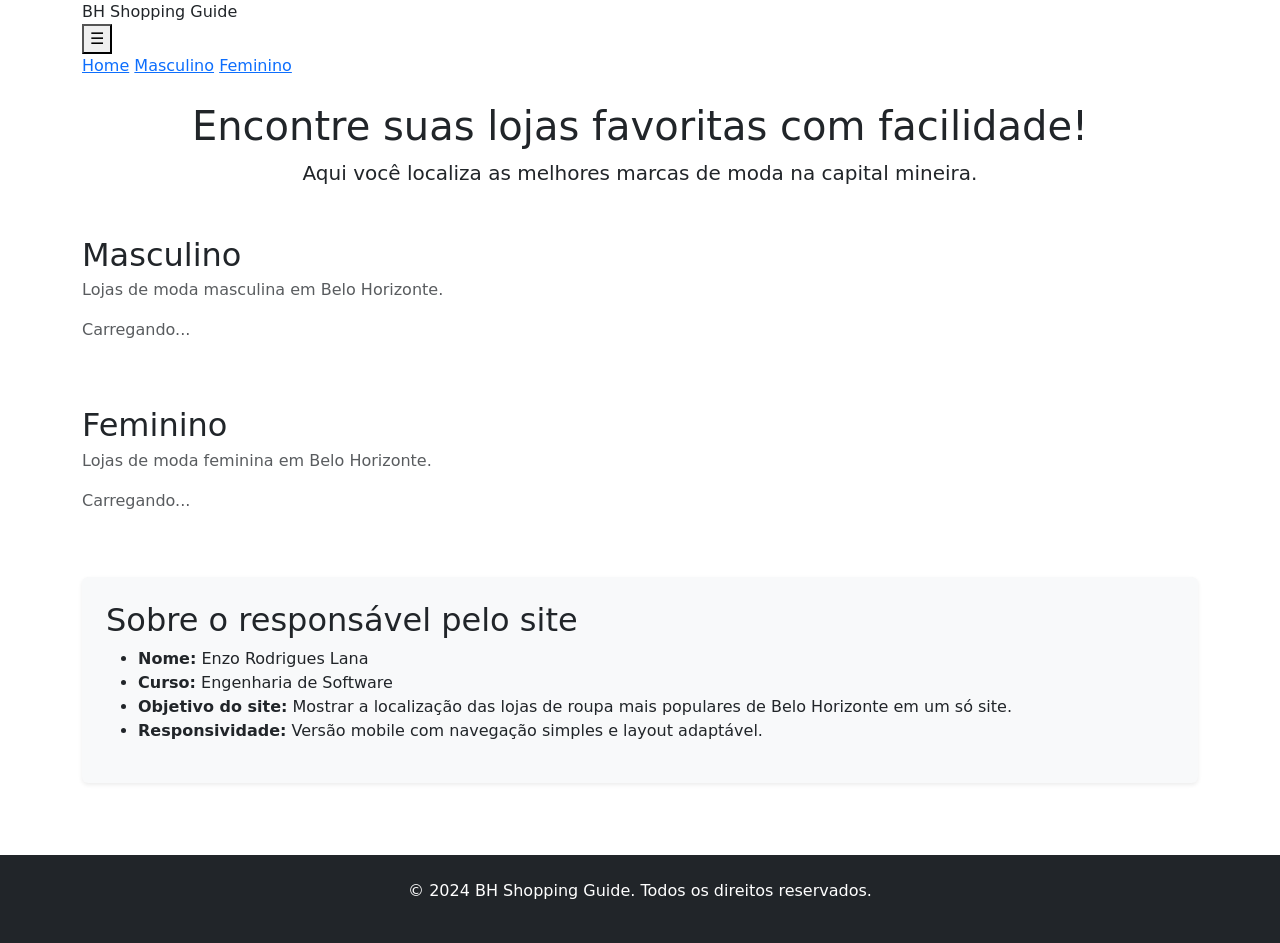
==== index.html @ f257c994 "Add initial HTML structure for BH Shopping Guide" ====
<!DOCTYPE html>
<html lang="pt-BR">
<head>
  <meta charset="UTF-8">
  <meta name="viewport" content="width=device-width, initial-scale=1.0">
  <title>BH Shopping Guide</title>
  <link href="https://cdn.jsdelivr.net/npm/bootstrap@5.3.2/dist/css/bootstrap.min.css" rel="stylesheet">
  <link rel="stylesheet" href="style.css">
</head>
<body>
  <header>
    <div class="header-container container">
      <div class="logo">BH Shopping Guide</div>
      <button class="menu-toggle" id="menuToggle">☰</button>
      <nav id="navMenu">
        <a href="index.html">Home</a>
        <a href="#masculino">Masculino</a>
        <a href="#feminino">Feminino</a>
      </nav>
    </div>
  </header>

  <main class="container py-4">

    <section class="text-center mb-5">
      <h1>Encontre suas lojas favoritas com facilidade!</h1>
      <p class="lead">Aqui você localiza as melhores marcas de moda na capital mineira.</p>
    </section>

    <!-- Cards Masculino -->
    <section id="masculino" class="mb-5">
      <h2 class="mb-1">Masculino</h2>
      <p class="text-muted mb-3">Lojas de moda masculina em Belo Horizonte.</p>
      <div id="lojas-masculinas" class="row gy-4">
        <p class="text-muted">Carregando...</p>
      </div>
    </section>

    <!-- Cards Feminino -->
    <section id="feminino" class="mb-5">
      <h2 class="mb-1">Feminino</h2>
      <p class="text-muted mb-3">Lojas de moda feminina em Belo Horizonte.</p>
      <div id="lojas-femininas" class="row gy-4">
        <p class="text-muted">Carregando...</p>
      </div>
    </section>

    <!-- Sobre o responsável -->
    <section id="responsavel" class="sobre-responsavel p-4 bg-light rounded shadow-sm mb-5">
      <h2>Sobre o responsável pelo site</h2>
      <ul>
        <li><strong>Nome:</strong> Enzo Rodrigues Lana</li>
        <li><strong>Curso:</strong> Engenharia de Software</li>
        <li><strong>Objetivo do site:</strong> Mostrar a localização das lojas de roupa mais populares de Belo Horizonte em um só site.</li>
        <li><strong>Responsividade:</strong> Versão mobile com navegação simples e layout adaptável.</li>
      </ul>
    </section>

  </main>

  <footer class="text-center py-4 bg-dark text-white">
    <p>&copy; 2024 BH Shopping Guide. Todos os direitos reservados.</p>
  </footer>

  <script src="https://cdn.jsdelivr.net/npm/bootstrap@5.3.2/dist/js/bootstrap.bundle.min.js"></script>
  <script src="script.js"></script>
</body>
</html>
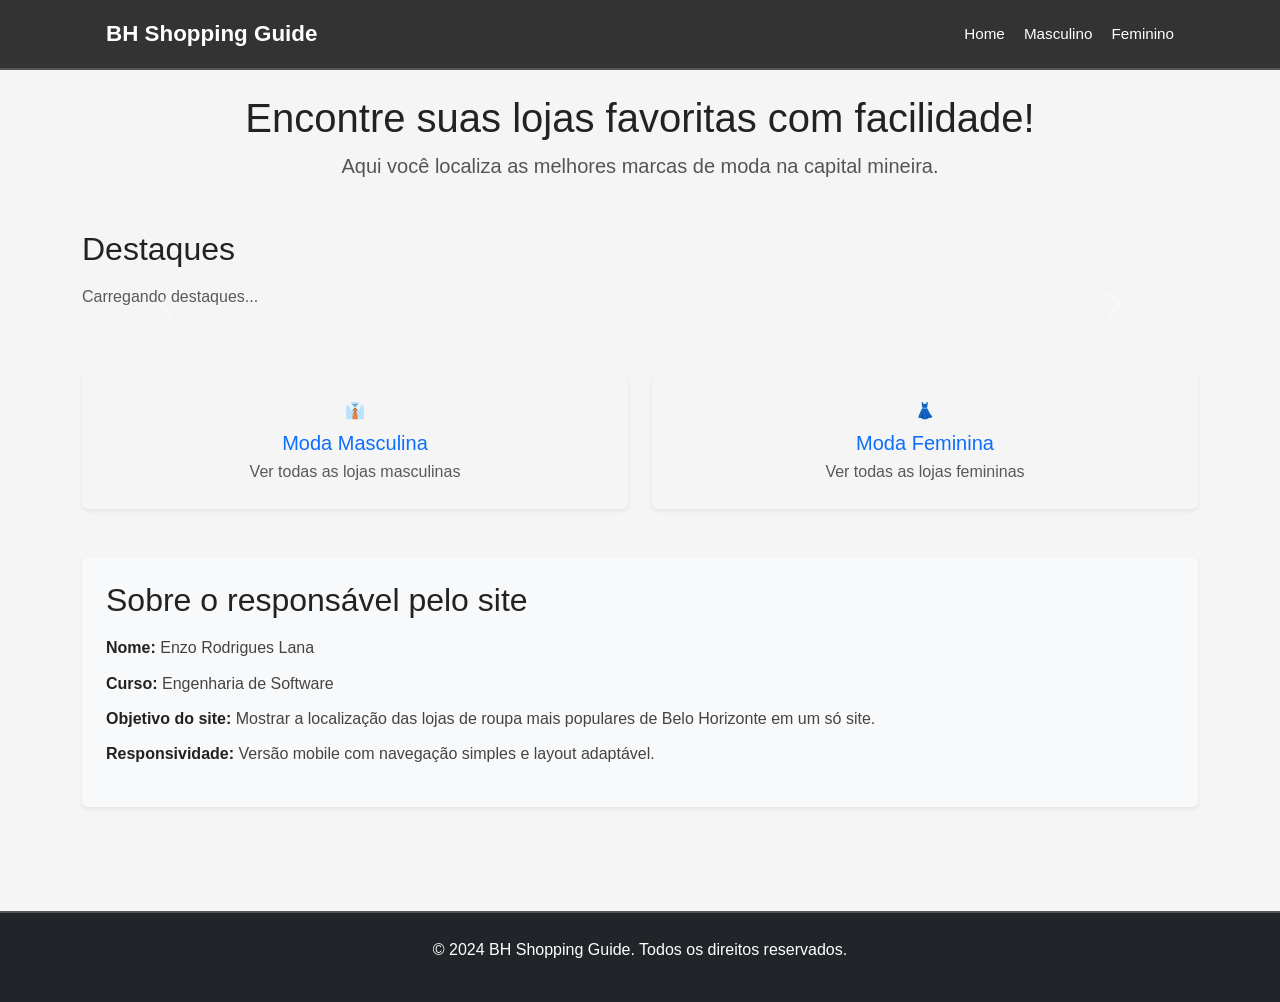
==== commit 962252a1: "Update index.html" ====
--- a/index.html
+++ b/index.html
@@ -8,14 +8,15 @@
   <link rel="stylesheet" href="style.css">
 </head>
 <body>
+
   <header>
     <div class="header-container container">
       <div class="logo">BH Shopping Guide</div>
       <button class="menu-toggle" id="menuToggle">☰</button>
       <nav id="navMenu">
         <a href="index.html">Home</a>
-        <a href="#masculino">Masculino</a>
-        <a href="#feminino">Feminino</a>
+        <a href="masculino.html">Masculino</a>
+        <a href="feminino.html">Feminino</a>
       </nav>
     </div>
   </header>
@@ -27,21 +28,46 @@
       <p class="lead">Aqui você localiza as melhores marcas de moda na capital mineira.</p>
     </section>
 
-    <!-- Cards Masculino -->
-    <section id="masculino" class="mb-5">
-      <h2 class="mb-1">Masculino</h2>
-      <p class="text-muted mb-3">Lojas de moda masculina em Belo Horizonte.</p>
-      <div id="lojas-masculinas" class="row gy-4">
-        <p class="text-muted">Carregando...</p>
+    <!-- Carrossel de Destaques -->
+    <section class="mb-5">
+      <h2 class="mb-3">Destaques</h2>
+      <div id="carrosselDestaques" class="carousel slide" data-bs-ride="carousel">
+        <div class="carousel-indicators" id="carrossel-indicators"></div>
+        <div class="carousel-inner" id="carrossel-inner">
+          <p class="text-muted">Carregando destaques...</p>
+        </div>
+        <button class="carousel-control-prev" type="button" data-bs-target="#carrosselDestaques" data-bs-slide="prev">
+          <span class="carousel-control-prev-icon"></span>
+          <span class="visually-hidden">Anterior</span>
+        </button>
+        <button class="carousel-control-next" type="button" data-bs-target="#carrosselDestaques" data-bs-slide="next">
+          <span class="carousel-control-next-icon"></span>
+          <span class="visually-hidden">Próximo</span>
+        </button>
       </div>
     </section>
 
-    <!-- Cards Feminino -->
-    <section id="feminino" class="mb-5">
-      <h2 class="mb-1">Feminino</h2>
-      <p class="text-muted mb-3">Lojas de moda feminina em Belo Horizonte.</p>
-      <div id="lojas-femininas" class="row gy-4">
-        <p class="text-muted">Carregando...</p>
+    <!-- Links para categorias -->
+    <section class="mb-5">
+      <div class="row g-4">
+        <div class="col-md-6">
+          <a href="masculino.html" class="text-decoration-none">
+            <div class="categoria-card p-4 rounded shadow-sm text-center">
+              <div class="categoria-icon mb-2">👔</div>
+              <h3 class="h5 mb-1">Moda Masculina</h3>
+              <p class="text-muted mb-0">Ver todas as lojas masculinas</p>
+            </div>
+          </a>
+        </div>
+        <div class="col-md-6">
+          <a href="feminino.html" class="text-decoration-none">
+            <div class="categoria-card p-4 rounded shadow-sm text-center">
+              <div class="categoria-icon mb-2">👗</div>
+              <h3 class="h5 mb-1">Moda Feminina</h3>
+              <p class="text-muted mb-0">Ver todas as lojas femininas</p>
+            </div>
+          </a>
+        </div>
       </div>
     </section>
 
@@ -63,6 +89,7 @@
   </footer>
 
   <script src="https://cdn.jsdelivr.net/npm/bootstrap@5.3.2/dist/js/bootstrap.bundle.min.js"></script>
+  <script src="data.js"></script>
   <script src="script.js"></script>
 </body>
 </html>
--- a/style.css
+++ b/style.css
@@ -0,0 +1,150 @@
+* {
+    margin: 0;
+    padding: 0;
+    box-sizing: border-box;
+}
+body {
+    font-family: Arial, sans-serif;
+    line-height: 1.6;
+    color: #333;
+    background-color: #f5f5f5;
+}
+header {
+    background-color: #333;
+    color: white;
+    padding: 1rem 0;
+    border-bottom: 2px solid #555;
+    position: relative;
+    z-index: 10;
+}
+.header-container {
+    max-width: 1100px;
+    margin: 0 auto;
+    padding: 0 1rem;
+    display: flex;
+    justify-content: space-between;
+    align-items: center;
+}
+.logo {
+    font-size: 1.4rem;
+    font-weight: bold;
+}
+nav {
+    display: flex;
+    gap: 1.2rem;
+    align-items: center;
+}
+nav a {
+    color: white;
+    text-decoration: none;
+    font-size: 0.95rem;
+}
+nav a:hover {
+    color: #ccc;
+}
+.menu-toggle {
+    display: none;
+    background: none;
+    border: none;
+    color: white;
+    font-size: 1.6rem;
+    cursor: pointer;
+}
+main {
+    max-width: 1100px;
+    margin: 0 auto;
+    padding: 2rem 1rem;
+}
+h1, h2, h3, h5 {
+    color: #222;
+}
+.lead {
+    color: #555;
+}
+.destaque-card {
+    background-color: white;
+    border-radius: 10px;
+    overflow: hidden;
+    box-shadow: 0 12px 24px rgba(0, 0, 0, 0.08);
+    padding: 1rem;
+}
+.destaque-card img {
+    min-height: 220px;
+    object-fit: cover;
+}
+.sobre-responsavel {
+    background-color: white;
+}
+.sobre-responsavel ul {
+    list-style: none;
+    margin-top: 1rem;
+    padding-left: 0;
+}
+.sobre-responsavel li {
+    margin-bottom: 0.6rem;
+    color: #444;
+}
+.sobre-responsavel strong {
+    color: #222;
+}
+.detalhe {
+    background-color: white;
+    padding: 2rem;
+    border-radius: 10px;
+    box-shadow: 0 14px 30px rgba(0, 0, 0, 0.05);
+}
+.detalhe-img {
+    width: 100%;
+    border-radius: 10px;
+    background-color: #eaeaea;
+    min-height: 250px;
+    object-fit: contain;
+}
+.info {
+    background-color: #f9f9f9;
+    padding: 1.5rem;
+    border-radius: 10px;
+}
+.info p {
+    margin-bottom: 0.9rem;
+    color: #444;
+}
+footer {
+    background-color: #333;
+    color: white;
+    text-align: center;
+    padding: 1.5rem;
+    margin-top: 2rem;
+    border-top: 2px solid #555;
+}
+@media (max-width: 768px) {
+    nav {
+        display: none;
+        position: absolute;
+        top: 70px;
+        right: 0;
+        flex-direction: column;
+        background-color: #333;
+        width: 100%;
+        padding: 1rem 0;
+        gap: 0;
+    }
+    nav.active {
+        display: flex;
+    }
+    nav a {
+        padding: 1rem;
+        border-bottom: 1px solid #555;
+    }
+    .menu-toggle {
+        display: block;
+    }
+}
+@media (max-width: 480px) {
+    .logo {
+        font-size: 1.2rem;
+    }
+    nav a {
+        font-size: 0.85rem;
+    }
+}
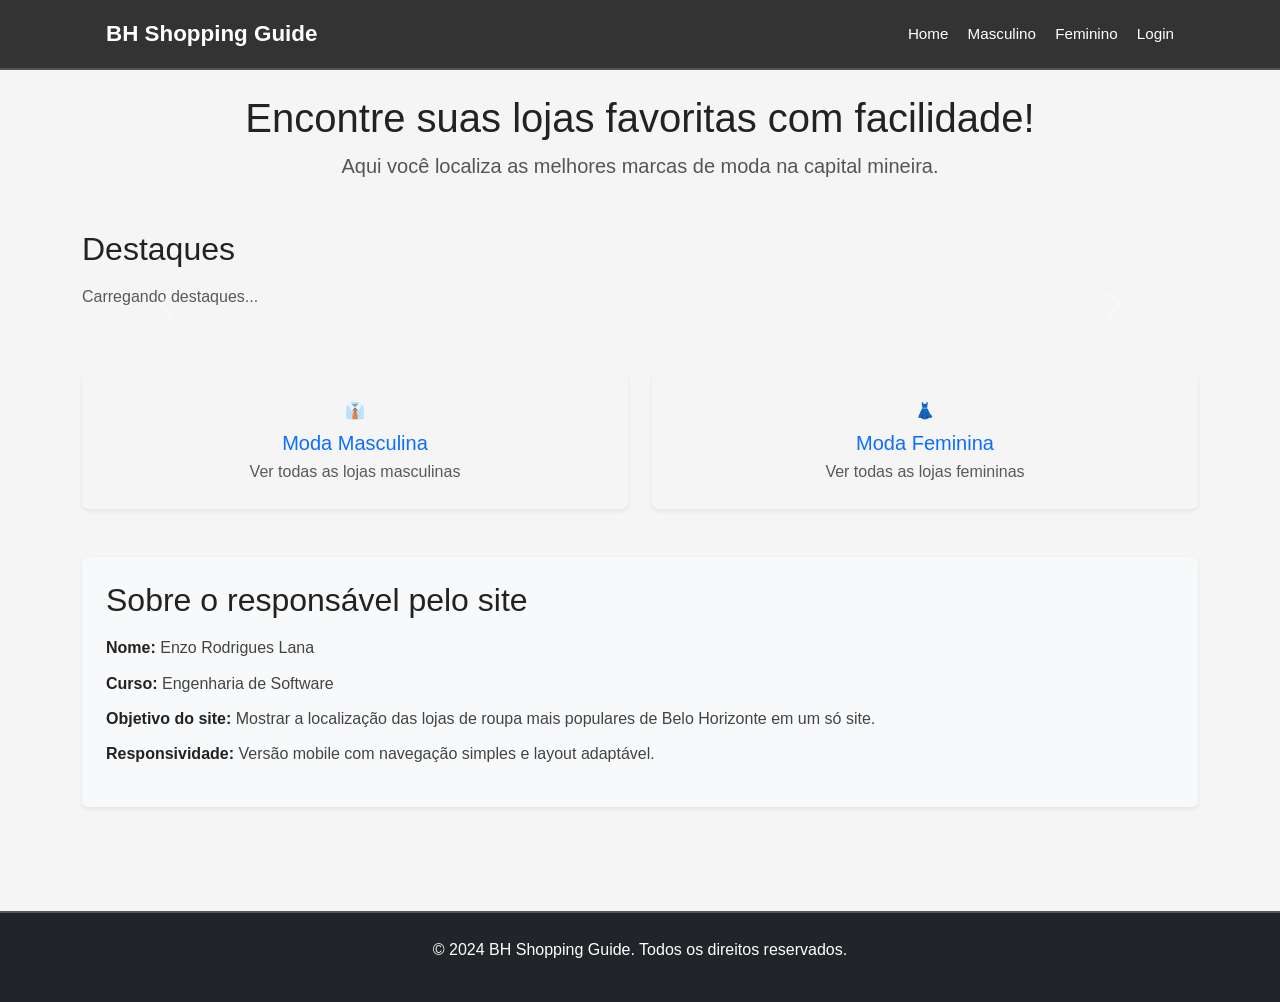
==== commit 8947ef32: "Update index.html" ====
--- a/index.html
+++ b/index.html
@@ -17,6 +17,7 @@
         <a href="index.html">Home</a>
         <a href="masculino.html">Masculino</a>
         <a href="feminino.html">Feminino</a>
+        <a href="login.html">Login</a>
       </nav>
     </div>
   </header>
@@ -28,7 +29,6 @@
       <p class="lead">Aqui você localiza as melhores marcas de moda na capital mineira.</p>
     </section>
 
-    <!-- Carrossel de Destaques -->
     <section class="mb-5">
       <h2 class="mb-3">Destaques</h2>
       <div id="carrosselDestaques" class="carousel slide" data-bs-ride="carousel">
@@ -47,7 +47,6 @@
       </div>
     </section>
 
-    <!-- Links para categorias -->
     <section class="mb-5">
       <div class="row g-4">
         <div class="col-md-6">
@@ -71,7 +70,6 @@
       </div>
     </section>
 
-    <!-- Sobre o responsável -->
     <section id="responsavel" class="sobre-responsavel p-4 bg-light rounded shadow-sm mb-5">
       <h2>Sobre o responsável pelo site</h2>
       <ul>
@@ -89,7 +87,8 @@
   </footer>
 
   <script src="https://cdn.jsdelivr.net/npm/bootstrap@5.3.2/dist/js/bootstrap.bundle.min.js"></script>
-  <script src="data.js"></script>
+  
+  <script src="auth.js"></script>
   <script src="script.js"></script>
 </body>
 </html>
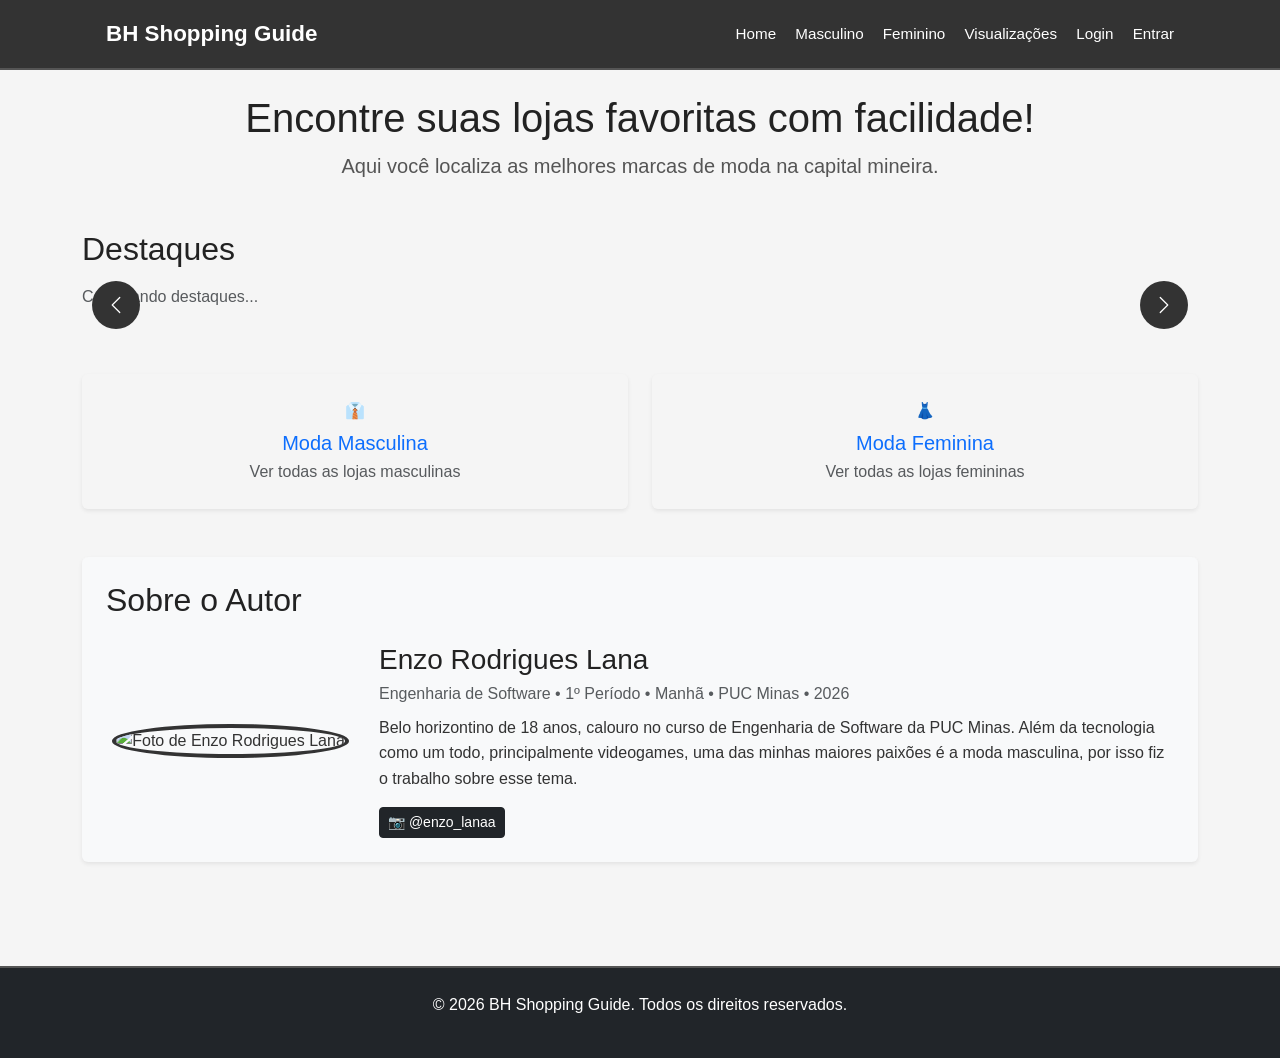
==== commit 3259a20e: "Update index.html" ====
--- a/index.html
+++ b/index.html
@@ -17,6 +17,7 @@
         <a href="index.html">Home</a>
         <a href="masculino.html">Masculino</a>
         <a href="feminino.html">Feminino</a>
+        <a href="visualizacoes.html">Visualizações</a>
         <a href="login.html">Login</a>
       </nav>
     </div>
@@ -71,19 +72,28 @@
     </section>
 
     <section id="responsavel" class="sobre-responsavel p-4 bg-light rounded shadow-sm mb-5">
-      <h2>Sobre o responsável pelo site</h2>
-      <ul>
-        <li><strong>Nome:</strong> Enzo Rodrigues Lana</li>
-        <li><strong>Curso:</strong> Engenharia de Software</li>
-        <li><strong>Objetivo do site:</strong> Mostrar a localização das lojas de roupa mais populares de Belo Horizonte em um só site.</li>
-        <li><strong>Responsividade:</strong> Versão mobile com navegação simples e layout adaptável.</li>
-      </ul>
-    </section>
+  <h2 class="mb-4">Sobre o Autor</h2>
+  <div class="row align-items-center g-4">
+    <div class="col-md-3 text-center">
+      <img src="image.png" alt="Foto de Enzo Rodrigues Lana"
+           class="rounded-circle img-fluid"
+           style="width:160px;height:160px;object-fit:cover;border:4px solid #333;">
+    </div>
+    <div class="col-md-9">
+      <h3 class="mb-1">Enzo Rodrigues Lana</h3>
+      <p class="text-muted mb-2">Engenharia de Software • 1º Período • Manhã • PUC Minas • 2026</p>
+      <p class="mb-3">Belo horizontino de 18 anos, calouro no curso de Engenharia de Software da PUC Minas. Além da tecnologia como um todo, principalmente videogames, uma das minhas maiores paixões é a moda masculina, por isso fiz o trabalho sobre esse tema.</p>
+      <a href="https://instagram.com/enzo_lanaa" target="_blank" class="btn btn-dark btn-sm">
+        📷 @enzo_lanaa
+      </a>
+    </div>
+  </div>
+</section>
 
   </main>
 
   <footer class="text-center py-4 bg-dark text-white">
-    <p>&copy; 2024 BH Shopping Guide. Todos os direitos reservados.</p>
+    <p>&copy; 2026 BH Shopping Guide. Todos os direitos reservados.</p>
   </footer>
 
   <script src="https://cdn.jsdelivr.net/npm/bootstrap@5.3.2/dist/js/bootstrap.bundle.min.js"></script>
--- a/style.css
+++ b/style.css
@@ -148,3 +148,59 @@
         font-size: 0.85rem;
     }
 }
+
+.btn-favorito {
+  position: absolute;
+  top: 10px;
+  right: 10px;
+  background: white;
+  border: none;
+  border-radius: 50%;
+  width: 36px;
+  height: 36px;
+  font-size: 1.1rem;
+  cursor: pointer;
+  z-index: 2;
+  box-shadow: 0 2px 6px rgba(0,0,0,0.15);
+  display: flex;
+  align-items: center;
+  justify-content: center;
+  transition: transform 0.15s;
+}
+.btn-favorito:hover { transform: scale(1.2); }
+
+nav a.nav-logout { color: #f87171; }
+nav a.nav-logout:hover { color: #fca5a5; }
+
+nav a.nav-ativo {
+  color: #ccc;
+  font-weight: bold;
+  border-bottom: 2px solid #ccc;
+  padding-bottom: 2px;
+}
+.carousel-control-prev,
+.carousel-control-next {
+  width: 48px;
+  height: 48px;
+  background-color: #333;
+  border-radius: 50%;
+  top: 50%;
+  transform: translateY(-50%);
+  opacity: 1;
+}
+.carousel-control-prev { left: 10px; }
+.carousel-control-next { right: 10px; }
+.carousel-control-prev-icon,
+.carousel-control-next-icon {
+  filter: none;
+  width: 20px;
+  height: 20px;
+}
+.btn-favorito {
+  background: none;
+  border: none;
+  font-size: 1.5rem;
+  cursor: pointer;
+  color: red;
+  padding: 0;
+}
